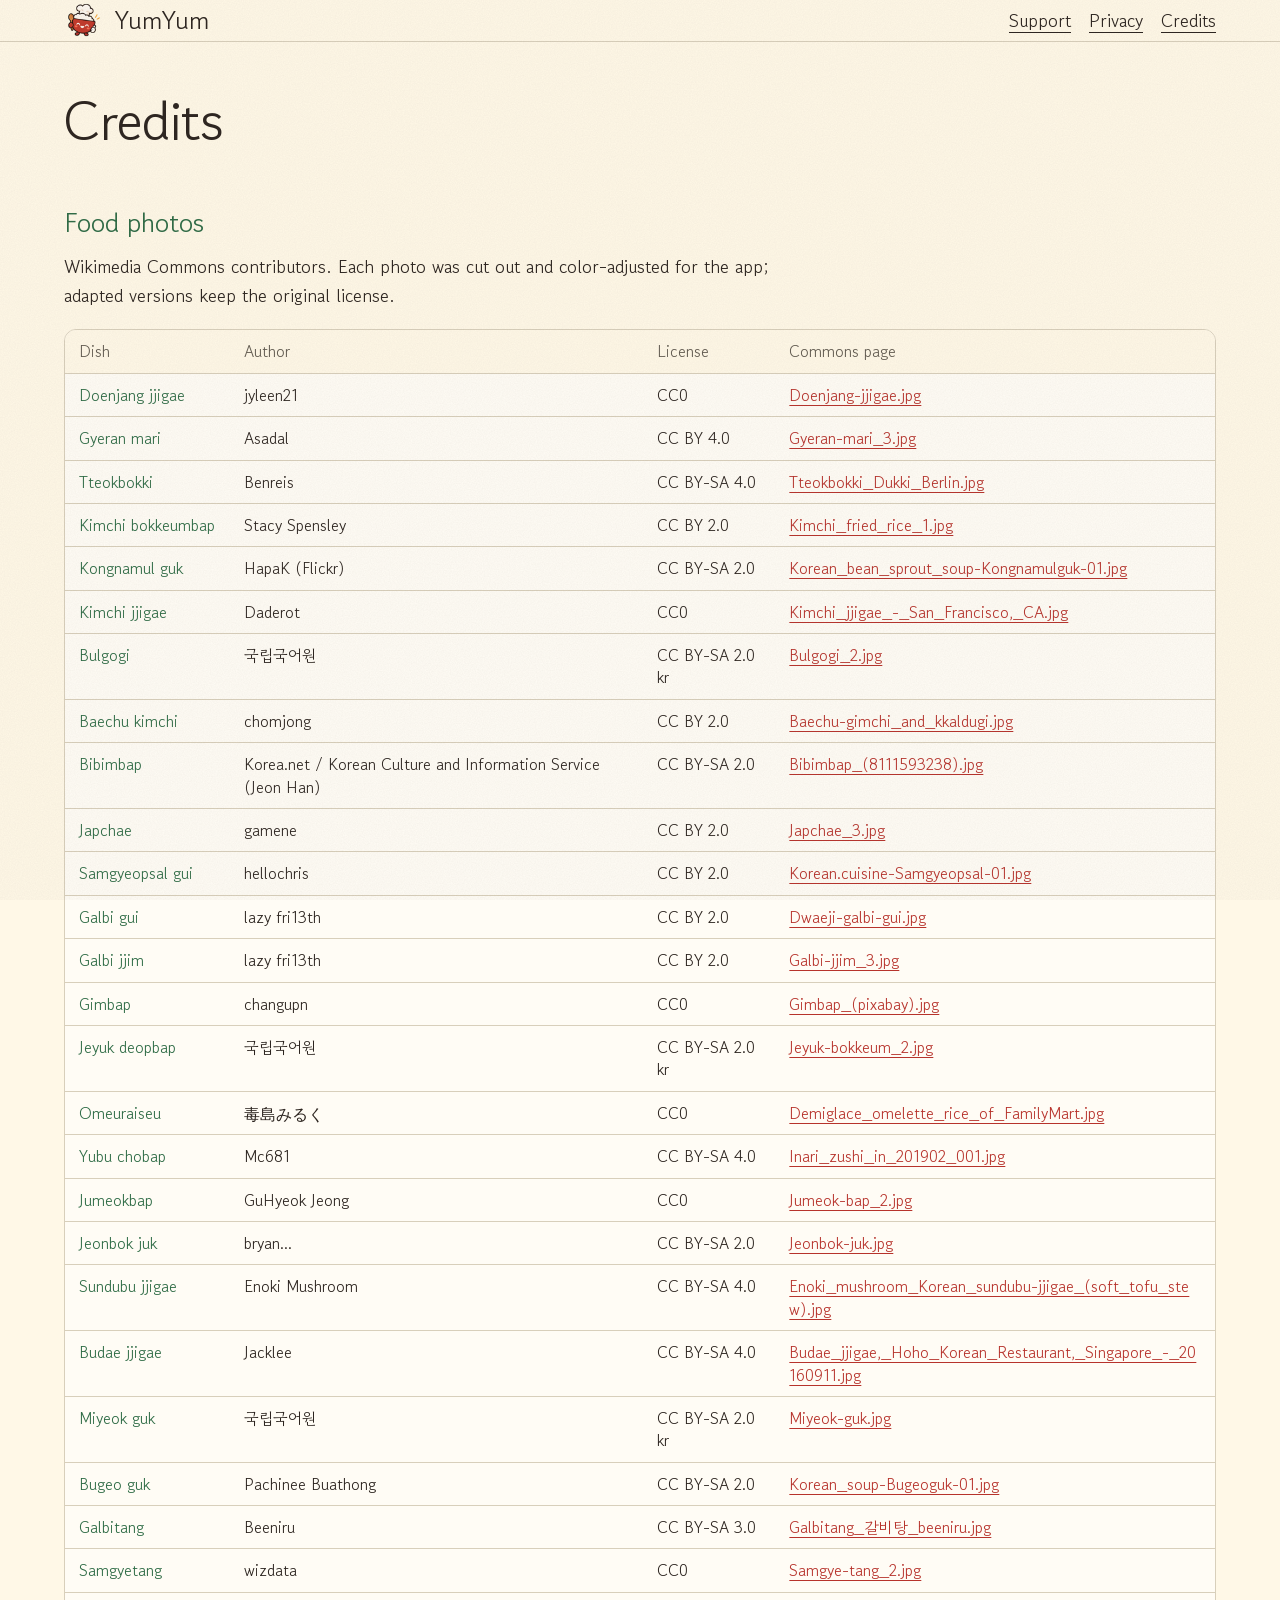
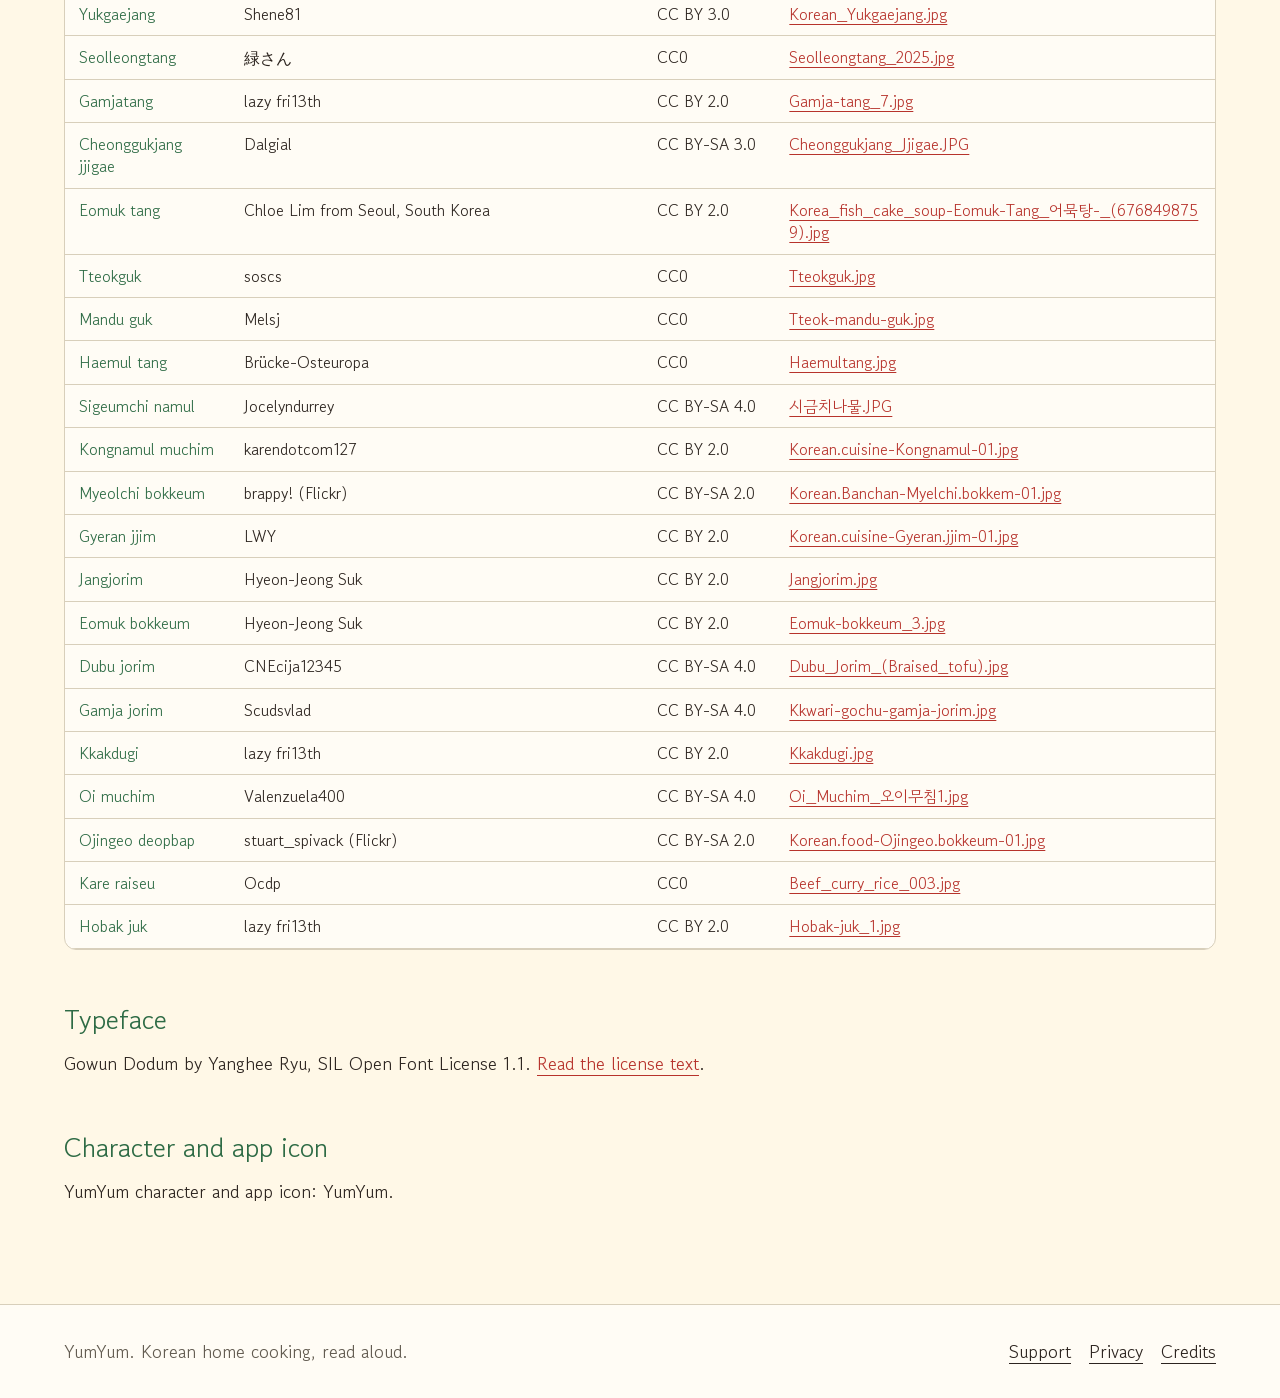
==== credits.html @ 354ff755 "Publish the YumYum site" ====
<!doctype html>
<html lang="en">
<head>
<meta charset="utf-8">
<meta http-equiv="Content-Security-Policy" content="default-src 'self'; img-src 'self' data:; style-src 'self'; font-src 'self'; script-src 'none'; base-uri 'none'; form-action 'none'">
<meta name="viewport" content="width=device-width, initial-scale=1">
<title>Credits</title>
<meta name="description" content="Photo, typeface and character credits for YumYum.">
<meta name="color-scheme" content="light dark">
<link rel="icon" type="image/png" href="assets/favicon.png">
<link rel="apple-touch-icon" href="assets/apple-touch-icon.png">
<link rel="canonical" href="https://popo473056.github.io/yumyum-app/credits.html">
<link rel="stylesheet" href="styles.css">
</head>
<body>
<a class="skip" href="#main">Skip to content</a>
<header class="site-header">
<div class="wrap bar">
<a class="brand" href="index.html"><img src="assets/favicon.png" width="40" height="40" alt=""><span>YumYum</span></a>
<nav aria-label="Primary"><a href="support.html">Support</a><a href="privacy.html">Privacy</a><a href="credits.html">Credits</a></nav>
</div>
</header>
<main id="main" class="doc"><div class="wrap">
<div class="narrow">
<h1>Credits</h1>
<h2>Food photos</h2>
<p>Wikimedia Commons contributors. Each photo was cut out and color-adjusted for the app; adapted versions keep the original license.</p>
</div>
<div class="table-wrap" tabindex="0" role="region" aria-label="Food photo credits">
<table>
<thead><tr><th scope="col">Dish</th><th scope="col">Author</th><th scope="col">License</th><th scope="col">Commons page</th></tr></thead>
<tbody>
<tr><th scope="row">Doenjang jjigae</th><td>jyleen21</td><td>CC0</td><td><a href="https://commons.wikimedia.org/wiki/File:Doenjang-jjigae.jpg" rel="noopener">Doenjang-jjigae.jpg</a></td></tr>
<tr><th scope="row">Gyeran mari</th><td>Asadal</td><td>CC BY 4.0</td><td><a href="https://commons.wikimedia.org/wiki/File:Gyeran-mari_3.jpg" rel="noopener">Gyeran-mari_3.jpg</a></td></tr>
<tr><th scope="row">Tteokbokki</th><td>Benreis</td><td>CC BY-SA 4.0</td><td><a href="https://commons.wikimedia.org/wiki/File:Tteokbokki_Dukki_Berlin.jpg" rel="noopener">Tteokbokki_Dukki_Berlin.jpg</a></td></tr>
<tr><th scope="row">Kimchi bokkeumbap</th><td>Stacy Spensley</td><td>CC BY 2.0</td><td><a href="https://commons.wikimedia.org/wiki/File:Kimchi_fried_rice_1.jpg" rel="noopener">Kimchi_fried_rice_1.jpg</a></td></tr>
<tr><th scope="row">Kongnamul guk</th><td>HapaK (Flickr)</td><td>CC BY-SA 2.0</td><td><a href="https://commons.wikimedia.org/wiki/File:Korean_bean_sprout_soup-Kongnamulguk-01.jpg" rel="noopener">Korean_bean_sprout_soup-Kongnamulguk-01.jpg</a></td></tr>
<tr><th scope="row">Kimchi jjigae</th><td>Daderot</td><td>CC0</td><td><a href="https://commons.wikimedia.org/wiki/File:Kimchi_jjigae_-_San_Francisco,_CA.jpg" rel="noopener">Kimchi_jjigae_-_San_Francisco,_CA.jpg</a></td></tr>
<tr><th scope="row">Bulgogi</th><td>국립국어원</td><td>CC BY-SA 2.0 kr</td><td><a href="https://commons.wikimedia.org/wiki/File:Bulgogi_2.jpg" rel="noopener">Bulgogi_2.jpg</a></td></tr>
<tr><th scope="row">Baechu kimchi</th><td>chomjong</td><td>CC BY 2.0</td><td><a href="https://commons.wikimedia.org/wiki/File:Baechu-gimchi_and_kkaldugi.jpg" rel="noopener">Baechu-gimchi_and_kkaldugi.jpg</a></td></tr>
<tr><th scope="row">Bibimbap</th><td>Korea.net / Korean Culture and Information Service (Jeon Han)</td><td>CC BY-SA 2.0</td><td><a href="https://commons.wikimedia.org/wiki/File:Bibimbap_(8111593238).jpg" rel="noopener">Bibimbap_(8111593238).jpg</a></td></tr>
<tr><th scope="row">Japchae</th><td>gamene</td><td>CC BY 2.0</td><td><a href="https://commons.wikimedia.org/wiki/File:Japchae_3.jpg" rel="noopener">Japchae_3.jpg</a></td></tr>
<tr><th scope="row">Samgyeopsal gui</th><td>hellochris</td><td>CC BY 2.0</td><td><a href="https://commons.wikimedia.org/wiki/File:Korean.cuisine-Samgyeopsal-01.jpg" rel="noopener">Korean.cuisine-Samgyeopsal-01.jpg</a></td></tr>
<tr><th scope="row">Galbi gui</th><td>lazy fri13th</td><td>CC BY 2.0</td><td><a href="https://commons.wikimedia.org/wiki/File:Dwaeji-galbi-gui.jpg" rel="noopener">Dwaeji-galbi-gui.jpg</a></td></tr>
<tr><th scope="row">Galbi jjim</th><td>lazy fri13th</td><td>CC BY 2.0</td><td><a href="https://commons.wikimedia.org/wiki/File:Galbi-jjim_3.jpg" rel="noopener">Galbi-jjim_3.jpg</a></td></tr>
<tr><th scope="row">Gimbap</th><td>changupn</td><td>CC0</td><td><a href="https://commons.wikimedia.org/wiki/File:Gimbap_(pixabay).jpg" rel="noopener">Gimbap_(pixabay).jpg</a></td></tr>
<tr><th scope="row">Jeyuk deopbap</th><td>국립국어원</td><td>CC BY-SA 2.0 kr</td><td><a href="https://commons.wikimedia.org/wiki/File:Jeyuk-bokkeum_2.jpg" rel="noopener">Jeyuk-bokkeum_2.jpg</a></td></tr>
<tr><th scope="row">Omeuraiseu</th><td>毒島みるく</td><td>CC0</td><td><a href="https://commons.wikimedia.org/wiki/File:Demiglace_omelette_rice_of_FamilyMart.jpg" rel="noopener">Demiglace_omelette_rice_of_FamilyMart.jpg</a></td></tr>
<tr><th scope="row">Yubu chobap</th><td>Mc681</td><td>CC BY-SA 4.0</td><td><a href="https://commons.wikimedia.org/wiki/File:Inari_zushi_in_201902_001.jpg" rel="noopener">Inari_zushi_in_201902_001.jpg</a></td></tr>
<tr><th scope="row">Jumeokbap</th><td>GuHyeok Jeong</td><td>CC0</td><td><a href="https://commons.wikimedia.org/wiki/File:Jumeok-bap_2.jpg" rel="noopener">Jumeok-bap_2.jpg</a></td></tr>
<tr><th scope="row">Jeonbok juk</th><td>bryan...</td><td>CC BY-SA 2.0</td><td><a href="https://commons.wikimedia.org/wiki/File:Jeonbok-juk.jpg" rel="noopener">Jeonbok-juk.jpg</a></td></tr>
<tr><th scope="row">Sundubu jjigae</th><td>Enoki Mushroom</td><td>CC BY-SA 4.0</td><td><a href="https://commons.wikimedia.org/wiki/File:Enoki_mushroom_Korean_sundubu-jjigae_(soft_tofu_stew).jpg" rel="noopener">Enoki_mushroom_Korean_sundubu-jjigae_(soft_tofu_stew).jpg</a></td></tr>
<tr><th scope="row">Budae jjigae</th><td>Jacklee</td><td>CC BY-SA 4.0</td><td><a href="https://commons.wikimedia.org/wiki/File:Budae_jjigae,_Hoho_Korean_Restaurant,_Singapore_-_20160911.jpg" rel="noopener">Budae_jjigae,_Hoho_Korean_Restaurant,_Singapore_-_20160911.jpg</a></td></tr>
<tr><th scope="row">Miyeok guk</th><td>국립국어원</td><td>CC BY-SA 2.0 kr</td><td><a href="https://commons.wikimedia.org/wiki/File:Miyeok-guk.jpg" rel="noopener">Miyeok-guk.jpg</a></td></tr>
<tr><th scope="row">Bugeo guk</th><td>Pachinee Buathong</td><td>CC BY-SA 2.0</td><td><a href="https://commons.wikimedia.org/wiki/File:Korean_soup-Bugeoguk-01.jpg" rel="noopener">Korean_soup-Bugeoguk-01.jpg</a></td></tr>
<tr><th scope="row">Galbitang</th><td>Beeniru</td><td>CC BY-SA 3.0</td><td><a href="https://commons.wikimedia.org/wiki/File:Galbitang_%EA%B0%88%EB%B9%84%ED%83%95_beeniru.jpg" rel="noopener">Galbitang_갈비탕_beeniru.jpg</a></td></tr>
<tr><th scope="row">Samgyetang</th><td>wizdata</td><td>CC0</td><td><a href="https://commons.wikimedia.org/wiki/File:Samgye-tang_2.jpg" rel="noopener">Samgye-tang_2.jpg</a></td></tr>
<tr><th scope="row">Yukgaejang</th><td>Shene81</td><td>CC BY 3.0</td><td><a href="https://commons.wikimedia.org/wiki/File:Korean_Yukgaejang.jpg" rel="noopener">Korean_Yukgaejang.jpg</a></td></tr>
<tr><th scope="row">Seolleongtang</th><td>緑さん</td><td>CC0</td><td><a href="https://commons.wikimedia.org/wiki/File:Seolleongtang_2025.jpg" rel="noopener">Seolleongtang_2025.jpg</a></td></tr>
<tr><th scope="row">Gamjatang</th><td>lazy fri13th</td><td>CC BY 2.0</td><td><a href="https://commons.wikimedia.org/wiki/File:Gamja-tang_7.jpg" rel="noopener">Gamja-tang_7.jpg</a></td></tr>
<tr><th scope="row">Cheonggukjang jjigae</th><td>Dalgial</td><td>CC BY-SA 3.0</td><td><a href="https://commons.wikimedia.org/wiki/File:Cheonggukjang_Jjigae.JPG" rel="noopener">Cheonggukjang_Jjigae.JPG</a></td></tr>
<tr><th scope="row">Eomuk tang</th><td>Chloe Lim from Seoul, South Korea</td><td>CC BY 2.0</td><td><a href="https://commons.wikimedia.org/wiki/File:Korea_fish_cake_soup-Eomuk-Tang_%EC%96%B4%EB%AC%B5%ED%83%95-_(6768498759).jpg" rel="noopener">Korea_fish_cake_soup-Eomuk-Tang_어묵탕-_(6768498759).jpg</a></td></tr>
<tr><th scope="row">Tteokguk</th><td>soscs</td><td>CC0</td><td><a href="https://commons.wikimedia.org/wiki/File:Tteokguk.jpg" rel="noopener">Tteokguk.jpg</a></td></tr>
<tr><th scope="row">Mandu guk</th><td>Melsj</td><td>CC0</td><td><a href="https://commons.wikimedia.org/wiki/File:Tteok-mandu-guk.jpg" rel="noopener">Tteok-mandu-guk.jpg</a></td></tr>
<tr><th scope="row">Haemul tang</th><td>Brücke-Osteuropa</td><td>CC0</td><td><a href="https://commons.wikimedia.org/wiki/File:Haemultang.jpg" rel="noopener">Haemultang.jpg</a></td></tr>
<tr><th scope="row">Sigeumchi namul</th><td>Jocelyndurrey</td><td>CC BY-SA 4.0</td><td><a href="https://commons.wikimedia.org/wiki/File:%EC%8B%9C%EA%B8%88%EC%B9%98%EB%82%98%EB%AC%BC.JPG" rel="noopener">시금치나물.JPG</a></td></tr>
<tr><th scope="row">Kongnamul muchim</th><td>karendotcom127</td><td>CC BY 2.0</td><td><a href="https://commons.wikimedia.org/wiki/File:Korean.cuisine-Kongnamul-01.jpg" rel="noopener">Korean.cuisine-Kongnamul-01.jpg</a></td></tr>
<tr><th scope="row">Myeolchi bokkeum</th><td>brappy! (Flickr)</td><td>CC BY-SA 2.0</td><td><a href="https://commons.wikimedia.org/wiki/File:Korean.Banchan-Myelchi.bokkem-01.jpg" rel="noopener">Korean.Banchan-Myelchi.bokkem-01.jpg</a></td></tr>
<tr><th scope="row">Gyeran jjim</th><td>LWY</td><td>CC BY 2.0</td><td><a href="https://commons.wikimedia.org/wiki/File:Korean.cuisine-Gyeran.jjim-01.jpg" rel="noopener">Korean.cuisine-Gyeran.jjim-01.jpg</a></td></tr>
<tr><th scope="row">Jangjorim</th><td>Hyeon-Jeong Suk</td><td>CC BY 2.0</td><td><a href="https://commons.wikimedia.org/wiki/File:Jangjorim.jpg" rel="noopener">Jangjorim.jpg</a></td></tr>
<tr><th scope="row">Eomuk bokkeum</th><td>Hyeon-Jeong Suk</td><td>CC BY 2.0</td><td><a href="https://commons.wikimedia.org/wiki/File:Eomuk-bokkeum_3.jpg" rel="noopener">Eomuk-bokkeum_3.jpg</a></td></tr>
<tr><th scope="row">Dubu jorim</th><td>CNEcija12345</td><td>CC BY-SA 4.0</td><td><a href="https://commons.wikimedia.org/wiki/File:Dubu_Jorim_(Braised_tofu).jpg" rel="noopener">Dubu_Jorim_(Braised_tofu).jpg</a></td></tr>
<tr><th scope="row">Gamja jorim</th><td>Scudsvlad</td><td>CC BY-SA 4.0</td><td><a href="https://commons.wikimedia.org/wiki/File:Kkwari-gochu-gamja-jorim.jpg" rel="noopener">Kkwari-gochu-gamja-jorim.jpg</a></td></tr>
<tr><th scope="row">Kkakdugi</th><td>lazy fri13th</td><td>CC BY 2.0</td><td><a href="https://commons.wikimedia.org/wiki/File:Kkakdugi.jpg" rel="noopener">Kkakdugi.jpg</a></td></tr>
<tr><th scope="row">Oi muchim</th><td>Valenzuela400</td><td>CC BY-SA 4.0</td><td><a href="https://commons.wikimedia.org/wiki/File:Oi_Muchim_%EC%98%A4%EC%9D%B4%EB%AC%B4%EC%B9%A81.jpg" rel="noopener">Oi_Muchim_오이무침1.jpg</a></td></tr>
<tr><th scope="row">Ojingeo deopbap</th><td>stuart_spivack (Flickr)</td><td>CC BY-SA 2.0</td><td><a href="https://commons.wikimedia.org/wiki/File:Korean.food-Ojingeo.bokkeum-01.jpg" rel="noopener">Korean.food-Ojingeo.bokkeum-01.jpg</a></td></tr>
<tr><th scope="row">Kare raiseu</th><td>Ocdp</td><td>CC0</td><td><a href="https://commons.wikimedia.org/wiki/File:Beef_curry_rice_003.jpg" rel="noopener">Beef_curry_rice_003.jpg</a></td></tr>
<tr><th scope="row">Hobak juk</th><td>lazy fri13th</td><td>CC BY 2.0</td><td><a href="https://commons.wikimedia.org/wiki/File:Hobak-juk_1.jpg" rel="noopener">Hobak-juk_1.jpg</a></td></tr>
</tbody>
</table>
</div>
<div class="narrow">
<h2>Typeface</h2>
<p>Gowun Dodum by Yanghee Ryu, SIL Open Font License 1.1. <a href="assets/fonts/OFL.txt">Read the license text</a>.</p>
<h2>Character and app icon</h2>
<p>YumYum character and app icon: YumYum.</p>
</div>
</div></main>
<footer class="site-footer">
<div class="wrap foot">
<p>YumYum. Korean home cooking, read aloud.</p>
<nav aria-label="Footer"><a href="support.html">Support</a><a href="privacy.html">Privacy</a><a href="credits.html">Credits</a></nav>
</div>
</footer>
</body>
</html>
---- styles.css ----
@font-face{font-family:"Gowun Dodum";src:url("assets/fonts/GowunDodum-subset.woff2") format("woff2");font-weight:400;font-style:normal;font-display:swap}
:root{
--paper:#FFF8E7;--surface:#FFFCF5;--ink:#2C241F;--muted:#625B50;--tomato:#B7332C;--herb:#2E6B45;--yolk:#F2B544;--broth:#DCE9F3;--border:#D8CFBB;
--on-tomato:#FFF8E7;--bezel:#2C241F;--bubble-ink:#2C241F;--grain:.07;
--font:"Gowun Dodum",system-ui,sans-serif;
}
@media (prefers-color-scheme:dark){
:root:not([data-theme="light"]){--paper:#1E1915;--surface:#2A231E;--ink:#F5EDDC;--muted:#C2B8A5;--tomato:#EC827A;--herb:#86CC9F;--yolk:#D9A13A;--broth:#2F3F4C;--border:#4A4036;--on-tomato:#1E1915;--bezel:#0F0C0A;--bubble-ink:#F5EDDC;--grain:.1}
}
*,*::before,*::after{box-sizing:border-box}
html{-webkit-text-size-adjust:100%}
body{margin:0;background:var(--paper);color:var(--ink);font-family:var(--font);font-weight:400;font-size:1.125rem;line-height:1.6;overflow-x:hidden}
body::before{content:"";position:fixed;inset:0;pointer-events:none;z-index:50;opacity:var(--grain);background-image:url("data:image/svg+xml,%3Csvg xmlns='http://www.w3.org/2000/svg' width='240' height='240'%3E%3Cfilter id='n'%3E%3CfeTurbulence type='fractalNoise' baseFrequency='.85' numOctaves='2' stitchTiles='stitch'/%3E%3CfeColorMatrix values='0 0 0 0 .17 0 0 0 0 .14 0 0 0 0 .12 0 0 0 1 0'/%3E%3C/filter%3E%3Crect width='100%25' height='100%25' filter='url(%23n)'/%3E%3C/svg%3E")}
img{max-width:100%;height:auto;display:block}
h1,h2,h3{font-weight:400;line-height:1.15;margin:0 0 .5em}
h1{font-size:clamp(2.4rem,6.5vw,4.4rem);letter-spacing:-.01em}
h2{font-size:clamp(1.7rem,4vw,2.6rem);color:var(--herb)}
p{margin:0 0 1em}
a{color:var(--tomato);text-underline-offset:.2em}
a:focus-visible,.btn:focus-visible{outline:3px solid var(--tomato);outline-offset:3px;border-radius:4px}
[tabindex]:focus-visible{outline:3px solid var(--tomato);outline-offset:3px}
.skip{position:absolute;left:16px;top:-80px;background:var(--tomato);color:var(--on-tomato);padding:8px 14px;border-radius:8px;z-index:100}
.skip:focus{top:8px}
.wrap{max-width:1200px;margin:0 auto;padding:0 16px}
.narrow{max-width:720px}
.site-header{background:var(--paper);border-bottom:1px solid var(--border)}
.bar{display:flex;align-items:center;justify-content:space-between;gap:12px;padding-top:12px;padding-bottom:12px}
.brand{display:flex;align-items:center;gap:10px;color:var(--ink);text-decoration:none;font-size:1.6rem}
.brand img{border-radius:10px}
nav a{margin-left:18px;color:var(--ink)}
.site-footer{background:var(--surface);border-top:1px solid var(--border);padding:32px 0}
.foot{display:flex;flex-wrap:wrap;justify-content:space-between;gap:12px}
.foot p{margin:0;color:var(--muted)}
.foot nav a{margin:0 0 0 18px}
.hero{padding:48px 0 72px;overflow:hidden}
.band{padding:72px 0;overflow:hidden}
.band.surface{background:var(--surface)}
.band.paper{background:var(--paper)}
.split{display:grid;grid-template-columns:minmax(0,1fr);gap:40px;align-items:center}
.lead{font-size:1.25rem;color:var(--muted);max-width:34em}
.hero .lead{font-size:1.35rem}
.actions{display:flex;flex-wrap:wrap;align-items:center;gap:20px;margin-top:28px}
.btn{display:inline-block;padding:14px 26px;border-radius:999px;background:var(--tomato);color:var(--on-tomato);text-decoration:none;font-size:1.1rem}
.btn.disabled{background:transparent;color:var(--muted);border:2px dashed var(--muted);cursor:not-allowed}
.link{font-size:1.1rem}
.stage{position:relative;display:flex;justify-content:center;padding:16px 0}
.blob{position:absolute;z-index:0;width:min(520px,100%);aspect-ratio:1;top:50%;left:50%;translate:-50% -50%}
.blob-yolk{background:var(--yolk);border-radius:58% 42% 47% 53% / 46% 55% 45% 54%;rotate:-8deg;opacity:.85}
.blob-broth{background:var(--broth);border-radius:42% 58% 53% 47% / 55% 44% 56% 45%;rotate:10deg}
.phone{position:relative;z-index:1;width:min(300px,72vw);background:var(--bezel);padding:3.2%;border-radius:9% / 4.1%;box-shadow:0 18px 40px rgba(44,36,31,.28),0 0 0 1px rgba(255,255,255,.08) inset}
.screen{overflow:hidden;border-radius:7% / 3.4%;background:var(--paper);line-height:0}
.screen img{width:100%}
.hero-bubble{position:absolute;z-index:2;left:0;bottom:30%}
.bubble{display:flex;align-items:center;gap:12px;background:var(--broth);color:var(--bubble-ink);border-radius:28px 28px 28px 6px;padding:10px 26px 10px 12px;box-shadow:0 8px 20px rgba(44,36,31,.18)}
.bubble img{width:72px;height:72px;flex:none}
.bubble q{font-size:clamp(2.2rem,8vw,3.6rem);line-height:1.1;quotes:"\201C" "\201D"}
.mascot{margin-top:12px;width:140px}
.mascot-stage img{position:relative;z-index:1;width:min(360px,80%)}
.duo{min-height:560px}
.duo{align-items:flex-start}
.duo .phone{width:min(230px,44vw);position:relative}
.duo .p1{margin-right:-4%;margin-top:0}
.duo .p2{margin-top:70px;margin-left:4%}
.commands{list-style:none;margin:48px 0 0;padding:0;display:grid;grid-template-columns:1fr;gap:20px 48px}
.commands li{border-top:2px solid var(--border);padding-top:12px}
.commands q{font-size:clamp(1.8rem,5vw,2.6rem);line-height:1.15;color:var(--herb);quotes:"\201C" "\201D"}
.commands span{display:block;color:var(--muted)}
.narrow .commands{margin-top:16px;grid-template-columns:1fr}
.counts{list-style:none;margin:28px 0 0;padding:0;max-width:26em}
.counts li{display:flex;justify-content:space-between;gap:16px;padding:8px 0;border-bottom:1px dashed var(--border)}
.counts b{font-weight:400;color:var(--tomato);font-size:1.3rem}
.points{margin:0;padding:0;list-style:none}
.points li{font-size:1.3rem;padding:14px 0 14px 28px;position:relative;border-bottom:1px solid var(--border)}
.points li::before{content:"";position:absolute;left:0;top:1.35em;width:12px;height:12px;border-radius:50%;background:var(--yolk)}
.doc{padding:48px 0 80px}
.doc h1{font-size:clamp(2.2rem,6vw,3.4rem)}
.doc h2{font-size:1.7rem;margin-top:2em}
.doc ul,.doc ol{padding-left:1.3em}
.doc li{margin-bottom:.5em}
.doc .commands{padding-left:0}
.meta{color:var(--muted)}
.table-wrap{overflow-x:auto;margin:20px 0 8px;border:1px solid var(--border);border-radius:12px;background:var(--surface)}
table{border-collapse:collapse;width:100%;min-width:720px;font-size:1rem;line-height:1.4}
th,td{text-align:left;padding:10px 14px;border-bottom:1px solid var(--border);vertical-align:top;font-weight:400}
thead th{color:var(--muted);background:var(--paper)}
tbody th{color:var(--herb)}
td a{word-break:break-all}
@media (min-width:760px){
.commands{grid-template-columns:1fr 1fr}
.band{padding:96px 0}
}
@media (min-width:900px){
.split{grid-template-columns:1fr 1fr;gap:64px}
.split.flip .stage{order:-1}
.hero{padding:72px 0 96px}
.hero-bubble{left:-4%}
.phone{width:min(340px,100%)}
.duo .phone{width:min(240px,46%)}
.wrap{padding:0 24px}
}
@media (max-width:420px){
.hero-bubble{left:-2px;bottom:30%}
.bubble img{width:56px;height:56px}
.bubble{padding-right:18px}
.duo{min-height:0}
.duo .phone{width:46%}
nav a{margin-left:12px}
}
@media (prefers-reduced-motion:no-preference){
a,.btn{transition:transform .18s ease,opacity .18s ease}
a:hover,.btn:not(.disabled):hover{opacity:.82}
.btn:not(.disabled):hover,.brand:hover{transform:translateY(-1px)}
}
.zoom{position:relative;z-index:1;margin:0;width:min(560px,100%);background:var(--paper);border:3px solid var(--ink);border-radius:18px;padding:14px;box-shadow:6px 6px 0 var(--ink);line-height:0}
.zoom img{width:100%;border-radius:8px}
@media (prefers-color-scheme:dark){:root:not([data-theme="light"]) .zoom{border-color:var(--muted);box-shadow:6px 6px 0 var(--bezel)}}
.timer-stack{position:relative;z-index:1;width:min(560px,100%);display:flex;flex-direction:column;align-items:flex-end;gap:8px}
.timer-stack .zoom{width:100%}
.mascot-cook{flex:none;width:150px;height:150px;max-width:none;align-self:flex-end}
.stage:has(.timer-stack){min-height:420px}
.stage:has(.timer-stack){align-items:center}
.stage:has(.timer-stack) .blob{width:min(440px,92%)}
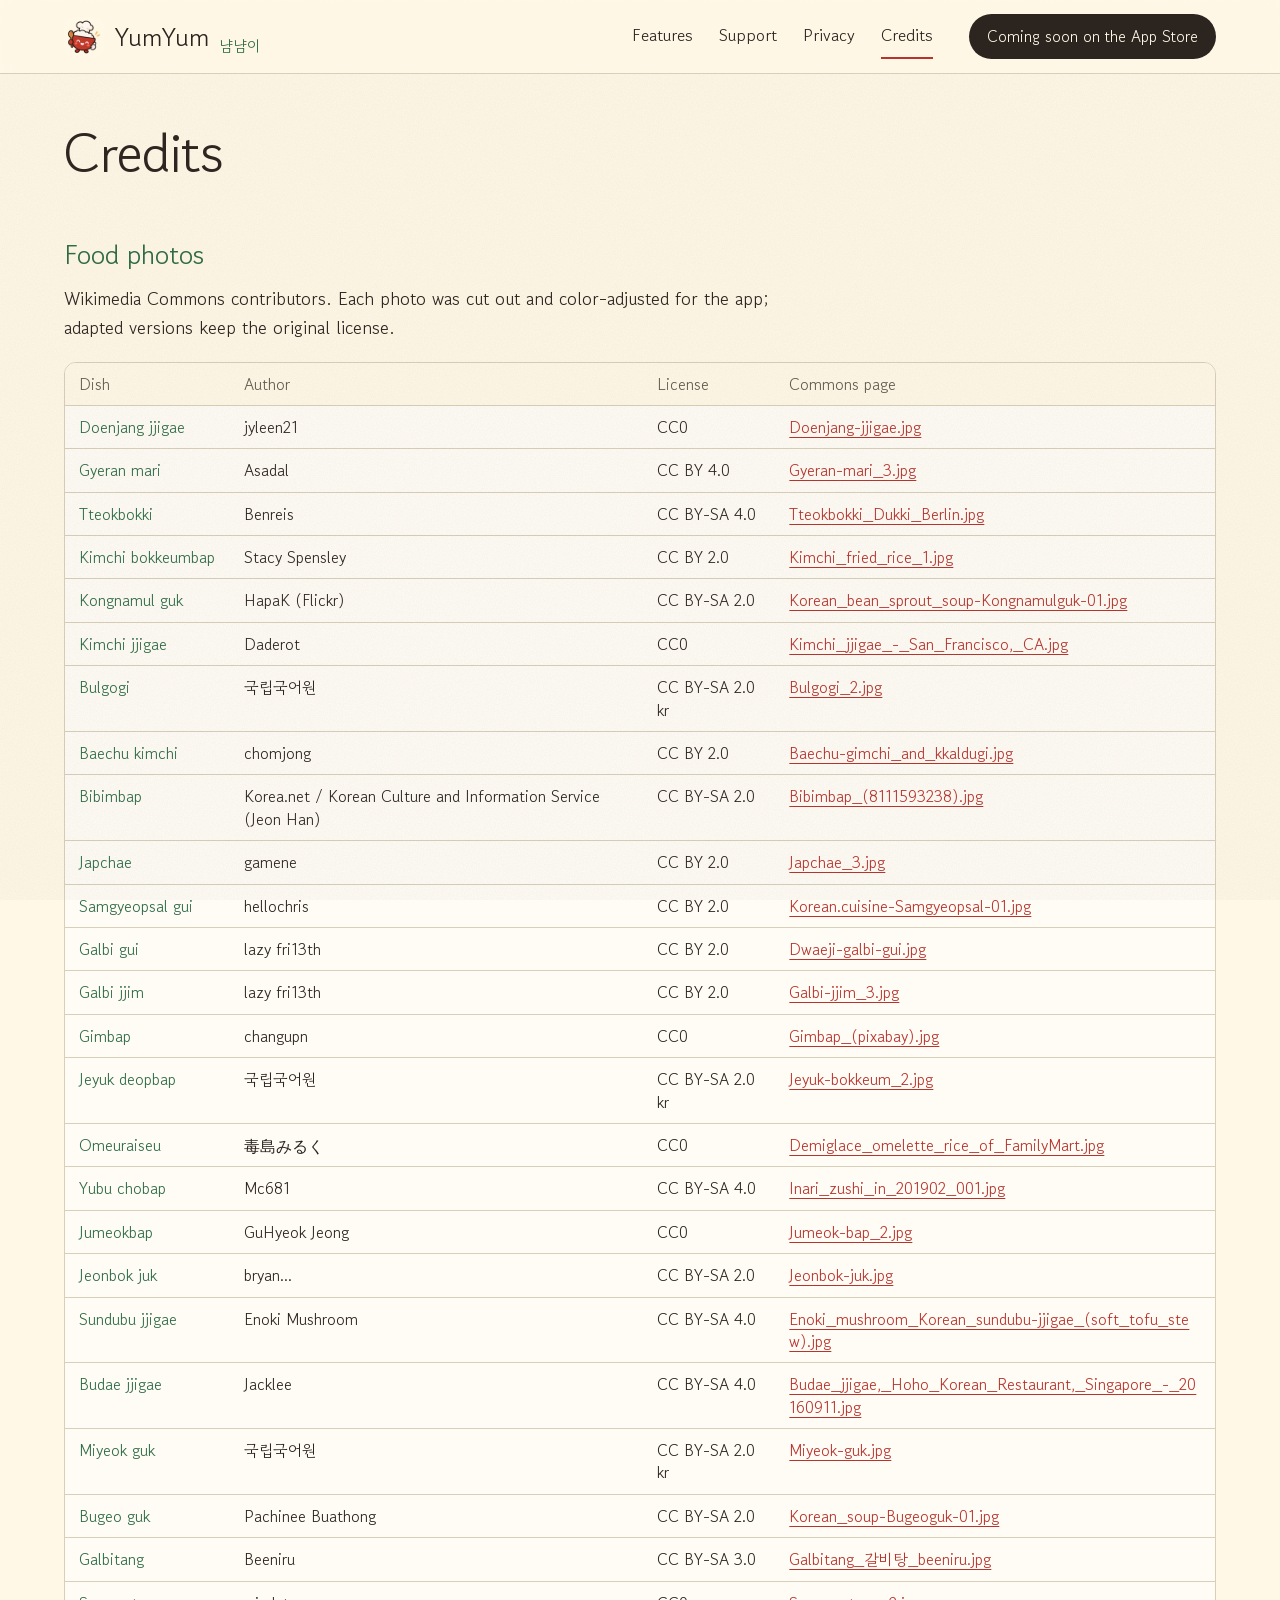
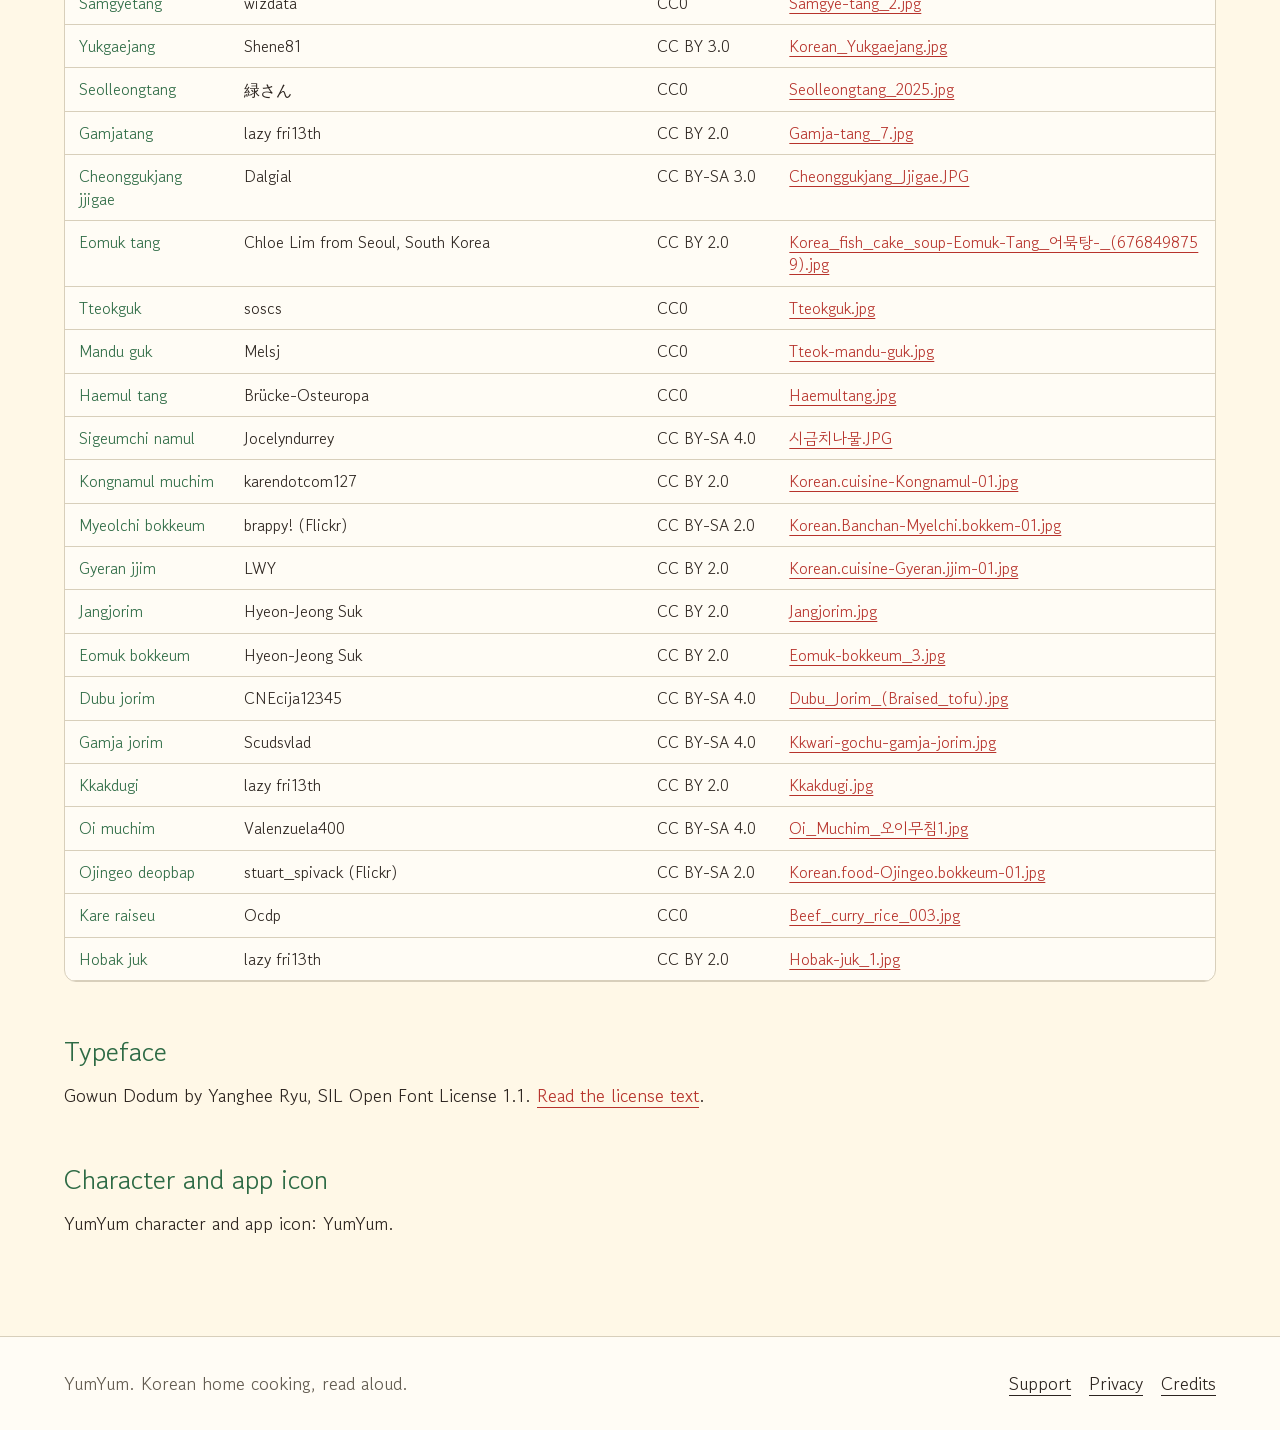
==== commit e8e726e1: "Add a sticky header, search metadata, sitemap and App Store banner" ====
--- a/credits.html
+++ b/credits.html
@@ -4,20 +4,37 @@
 <meta charset="utf-8">
 <meta http-equiv="Content-Security-Policy" content="default-src 'self'; img-src 'self' data:; style-src 'self'; font-src 'self'; script-src 'none'; base-uri 'none'; form-action 'none'">
 <meta name="viewport" content="width=device-width, initial-scale=1">
-<title>Credits</title>
+<title>Credits | YumYum</title>
 <meta name="description" content="Photo, typeface and character credits for YumYum.">
-<meta name="color-scheme" content="light dark">
-<link rel="icon" type="image/png" href="assets/favicon.png">
+<meta name="theme-color" media="(prefers-color-scheme: light)" content="#FFF8E7">
+<meta name="theme-color" media="(prefers-color-scheme: dark)" content="#1E1915">
+<meta name="apple-itunes-app" content="app-id=6829632671">
+<link rel="icon" type="image/png" sizes="96x96" href="assets/favicon-96.png">
+<link rel="icon" type="image/png" sizes="192x192" href="assets/favicon-192.png">
 <link rel="apple-touch-icon" href="assets/apple-touch-icon.png">
 <link rel="canonical" href="https://popo473056.github.io/yumyum-app/credits.html">
+<meta property="og:site_name" content="YumYum">
+<meta property="og:type" content="website">
+<meta property="og:title" content="Credits | YumYum">
+<meta property="og:description" content="Photo, typeface and character credits for YumYum.">
+<meta property="og:url" content="https://popo473056.github.io/yumyum-app/credits.html">
+<meta property="og:image" content="https://popo473056.github.io/yumyum-app/assets/og.png">
+<meta property="og:image:width" content="1200">
+<meta property="og:image:height" content="630">
+<meta name="twitter:card" content="summary_large_image">
+<meta name="twitter:title" content="Credits | YumYum">
+<meta name="twitter:description" content="Photo, typeface and character credits for YumYum.">
+<meta name="twitter:image" content="https://popo473056.github.io/yumyum-app/assets/og.png">
+<meta name="color-scheme" content="light dark">
 <link rel="stylesheet" href="styles.css">
 </head>
 <body>
 <a class="skip" href="#main">Skip to content</a>
 <header class="site-header">
 <div class="wrap bar">
-<a class="brand" href="index.html"><img src="assets/favicon.png" width="40" height="40" alt=""><span>YumYum</span></a>
-<nav aria-label="Primary"><a href="support.html">Support</a><a href="privacy.html">Privacy</a><a href="credits.html">Credits</a></nav>
+<a class="brand" href="index.html"><img src="assets/favicon-96.png" width="40" height="40" alt=""><span class="brand-name">YumYum</span><span class="brand-ko" lang="ko">냠냠이</span></a>
+<nav class="nav" aria-label="Primary"><a href="index.html#voice">Features</a><a href="support.html">Support</a><a href="privacy.html">Privacy</a><a href="credits.html" aria-current="page">Credits</a></nav>
+<span class="cta" aria-disabled="true"><span class="cta-long">Coming soon on the App Store</span><span class="cta-short">Coming soon</span></span>
 </div>
 </header>
 <main id="main" class="doc"><div class="wrap">
--- a/styles.css
+++ b/styles.css
@@ -23,7 +23,28 @@
 .skip:focus{top:8px}
 .wrap{max-width:1200px;margin:0 auto;padding:0 16px}
 .narrow{max-width:720px}
-.site-header{background:var(--paper);border-bottom:1px solid var(--border)}
+html{scroll-padding-top:96px}
+.site-header{position:sticky;top:0;z-index:50;background:color-mix(in srgb,var(--paper) 88%,transparent);border-bottom:1px solid var(--border)}
+@supports ((-webkit-backdrop-filter:blur(1px)) or (backdrop-filter:blur(1px))){.site-header{-webkit-backdrop-filter:saturate(1.3) blur(14px);backdrop-filter:saturate(1.3) blur(14px)}}
+@media (prefers-reduced-transparency:reduce){.site-header{background:var(--paper);-webkit-backdrop-filter:none;backdrop-filter:none}}
+@supports (animation-timeline:scroll()){@media (prefers-reduced-motion:no-preference){.site-header{animation:header-lift linear both;animation-timeline:scroll(root);animation-range:0 160px}}}
+@keyframes header-lift{from{border-bottom-color:transparent;box-shadow:none}to{border-bottom-color:var(--border);box-shadow:0 8px 24px rgba(44,36,31,.08)}}
+.site-header .bar{padding-top:14px;padding-bottom:14px}
+.brand-name{line-height:1}
+.brand-ko{font-size:.95rem;color:var(--herb);line-height:1;align-self:flex-end;padding-bottom:3px}
+.nav{display:flex;align-items:center;gap:26px;margin-left:auto}
+.nav a{margin:0;padding:8px 0;color:var(--ink);text-decoration:none;font-size:1.05rem;border-bottom:2px solid transparent}
+.nav a:hover,.nav a[aria-current="page"]{border-bottom-color:var(--tomato)}
+.cta{display:inline-flex;align-items:center;margin-left:24px;padding:10px 18px;border-radius:999px;background:var(--ink);color:var(--paper);font-size:.98rem;white-space:nowrap}
+.cta-short{display:none}
+@media (max-width:760px){
+.bar{flex-wrap:wrap;row-gap:4px}
+.nav{order:3;width:100%;margin:0;gap:20px;overflow-x:auto;scrollbar-width:none}
+.nav::-webkit-scrollbar{display:none}
+.cta{margin-left:auto}
+.cta-long{display:none}
+.cta-short{display:inline}
+}
 .bar{display:flex;align-items:center;justify-content:space-between;gap:12px;padding-top:12px;padding-bottom:12px}
 .brand{display:flex;align-items:center;gap:10px;color:var(--ink);text-decoration:none;font-size:1.6rem}
 .brand img{border-radius:10px}
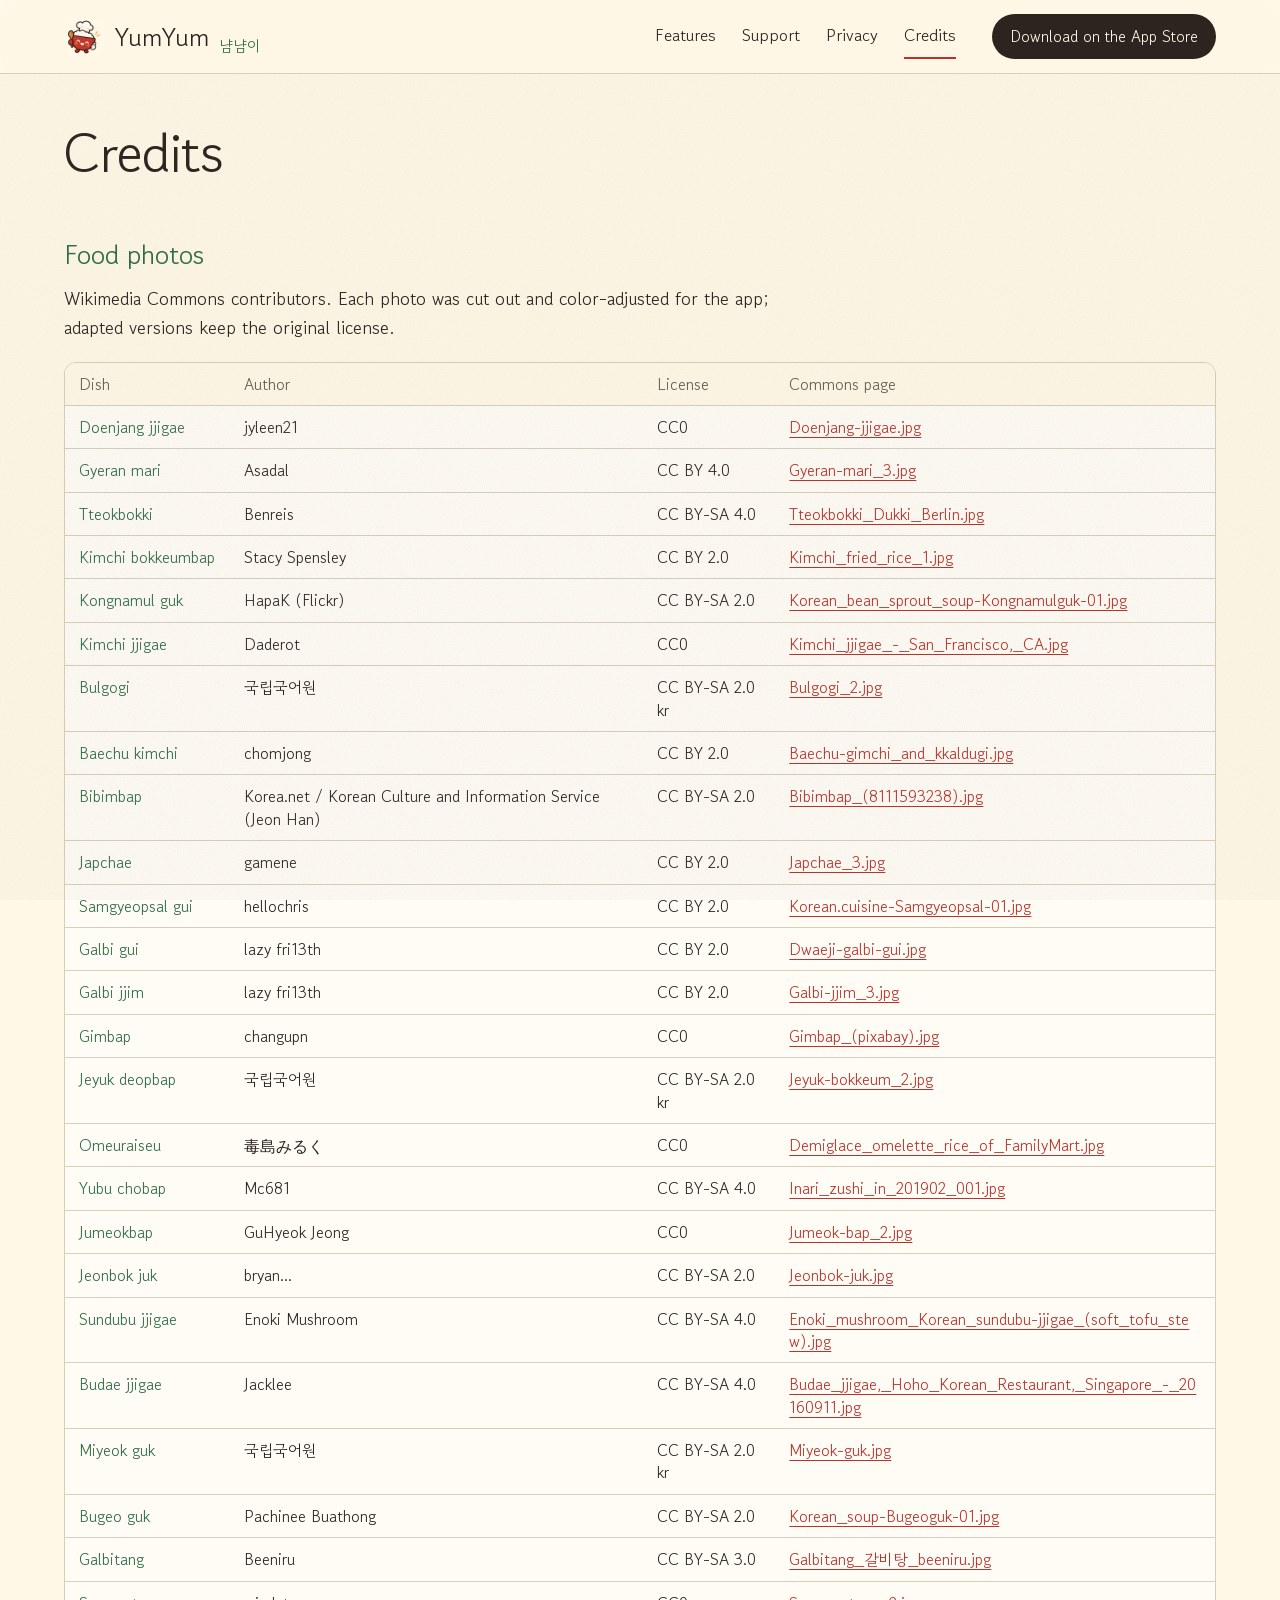
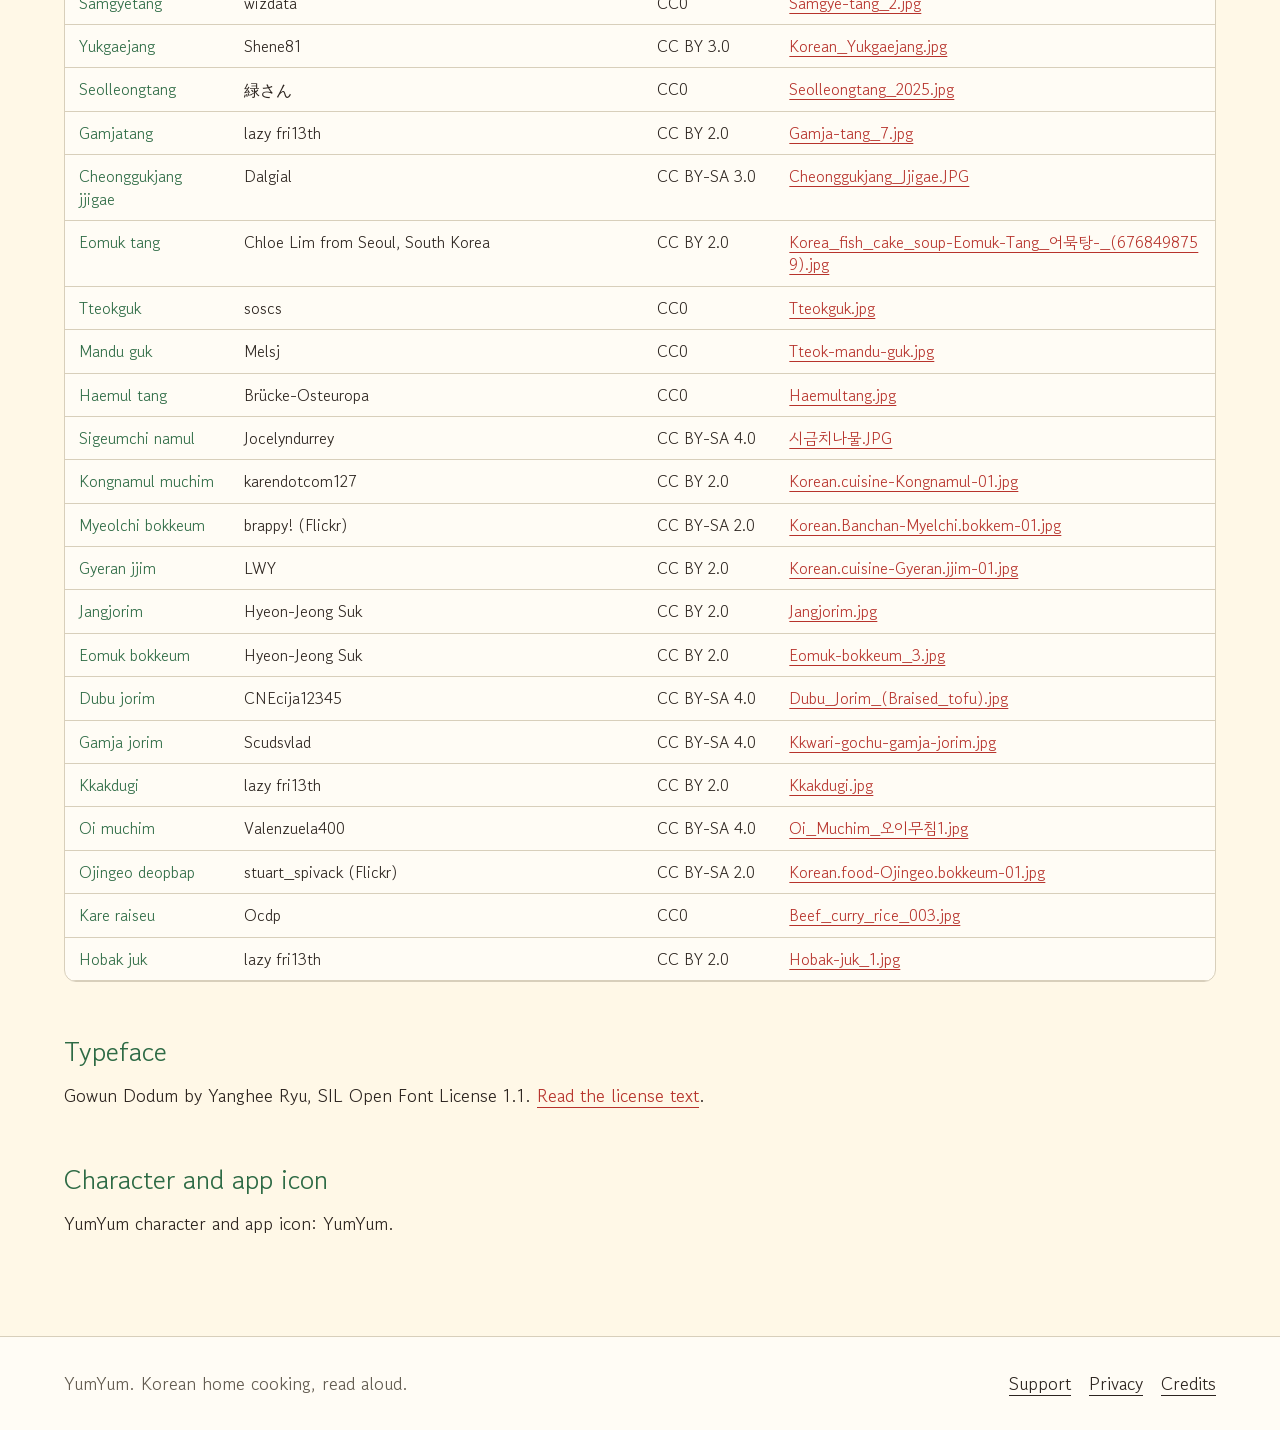
==== commit 32cc5af9: "Link the App Store listing now that YumYum is live" ====
--- a/credits.html
+++ b/credits.html
@@ -34,7 +34,7 @@
 <div class="wrap bar">
 <a class="brand" href="index.html"><img src="assets/favicon-96.png" width="40" height="40" alt=""><span class="brand-name">YumYum</span><span class="brand-ko" lang="ko">냠냠이</span></a>
 <nav class="nav" aria-label="Primary"><a href="index.html#voice">Features</a><a href="support.html">Support</a><a href="privacy.html">Privacy</a><a href="credits.html" aria-current="page">Credits</a></nav>
-<span class="cta" aria-disabled="true"><span class="cta-long">Coming soon on the App Store</span><span class="cta-short">Coming soon</span></span>
+<a class="cta" href="https://apps.apple.com/us/app/yumyume/id6829632671"><span class="cta-long">Download on the App Store</span><span class="cta-short">App Store</span></a>
 </div>
 </header>
 <main id="main" class="doc"><div class="wrap">
--- a/styles.css
+++ b/styles.css
@@ -35,7 +35,7 @@
 .nav{display:flex;align-items:center;gap:26px;margin-left:auto}
 .nav a{margin:0;padding:8px 0;color:var(--ink);text-decoration:none;font-size:1.05rem;border-bottom:2px solid transparent}
 .nav a:hover,.nav a[aria-current="page"]{border-bottom-color:var(--tomato)}
-.cta{display:inline-flex;align-items:center;margin-left:24px;padding:10px 18px;border-radius:999px;background:var(--ink);color:var(--paper);font-size:.98rem;white-space:nowrap}
+.cta{display:inline-flex;text-decoration:none;align-items:center;margin-left:24px;padding:10px 18px;border-radius:999px;background:var(--ink);color:var(--paper);font-size:.98rem;white-space:nowrap}
 .cta-short{display:none}
 @media (max-width:760px){
 .bar{flex-wrap:wrap;row-gap:4px}
